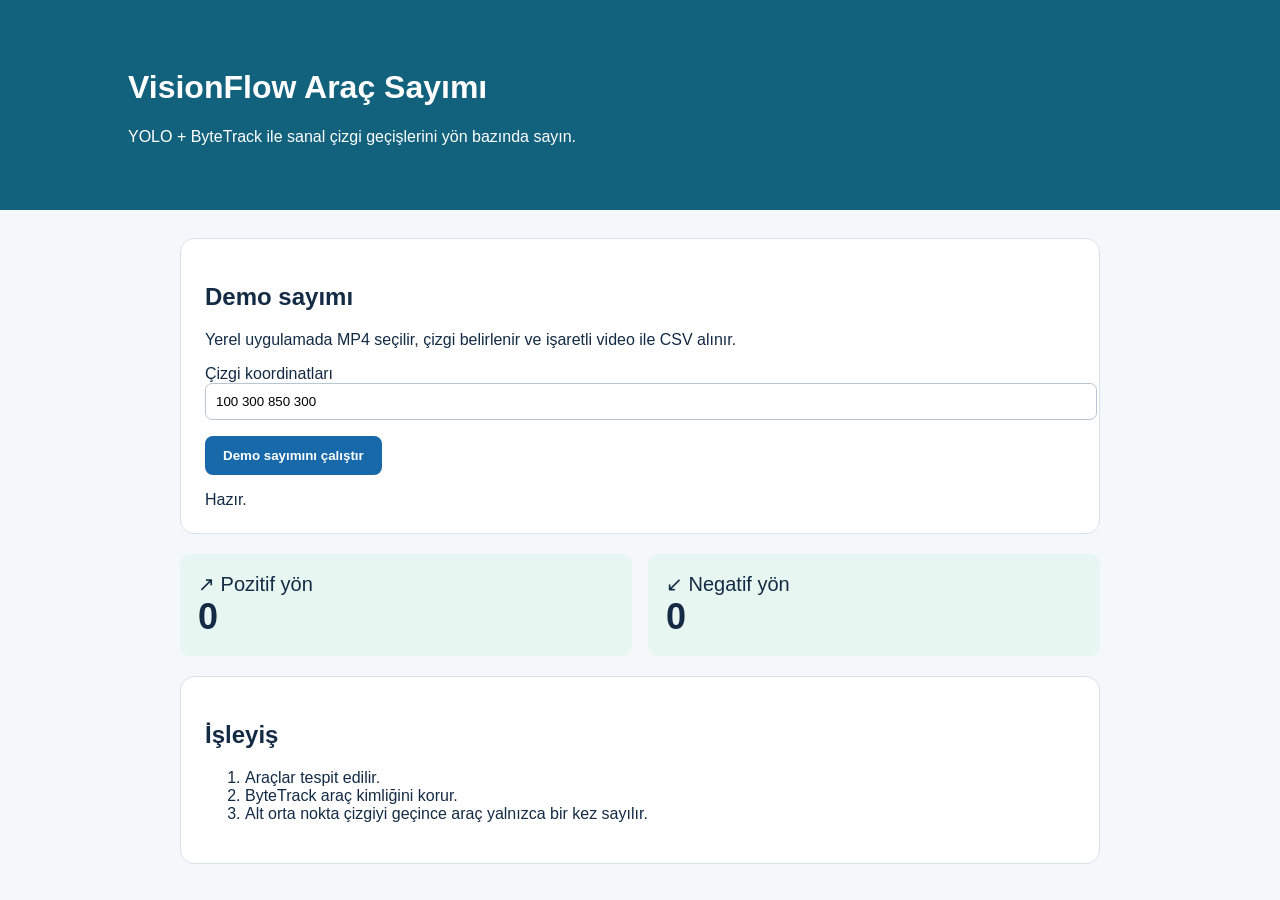
==== web/index.html @ b094665a "feat: add vehicle counting web interface draft" ====
<!doctype html>
<html lang="tr"><meta charset="utf-8"><meta name="viewport" content="width=device-width,initial-scale=1"><title>VisionFlow Araç Sayımı</title>
<style>body{margin:0;font:16px Arial;background:#f5f8fb;color:#132b44}header{padding:48px 10%;background:#12617d;color:#fff}main{max-width:920px;margin:28px auto;padding:0 20px;display:grid;gap:20px}.card{background:#fff;border:1px solid #d8e2ea;border-radius:14px;padding:24px}.grid{display:grid;grid-template-columns:1fr 1fr;gap:16px}.count{padding:18px;background:#e8f6f1;border-radius:10px;font-size:20px}.count b{display:block;font-size:36px}button{background:#1769aa;color:#fff;border:0;border-radius:8px;padding:12px 18px;font-weight:bold;cursor:pointer}input{padding:10px;border:1px solid #b8c7d4;border-radius:7px;width:100%}@media(max-width:600px){.grid{grid-template-columns:1fr}}</style>
<header><h1>VisionFlow Araç Sayımı</h1><p>YOLO + ByteTrack ile sanal çizgi geçişlerini yön bazında sayın.</p></header>
<main><section class="card"><h2>Demo sayımı</h2><p>Yerel uygulamada MP4 seçilir, çizgi belirlenir ve işaretli video ile CSV alınır.</p><label>Çizgi koordinatları</label><input value="100 300 850 300"><p><button id="run">Demo sayımını çalıştır</button></p><span id="status">Hazır.</span></section><section class="grid"><div class="count">↗ Pozitif yön<b id="plus">0</b></div><div class="count">↙ Negatif yön<b id="minus">0</b></div></section><section class="card"><h2>İşleyiş</h2><ol><li>Araçlar tespit edilir.</li><li>ByteTrack araç kimliğini korur.</li><li>Alt orta nokta çizgiyi geçince araç yalnızca bir kez sayılır.</li></ol></section></main>
<script>document.querySelector('#run').onclick=()=>{plus.textContent='12';minus.textContent='9';status.textContent='Demo tamamlandı. Gerçek sonuçlar Python sayım motorundan gelir.'}</script>
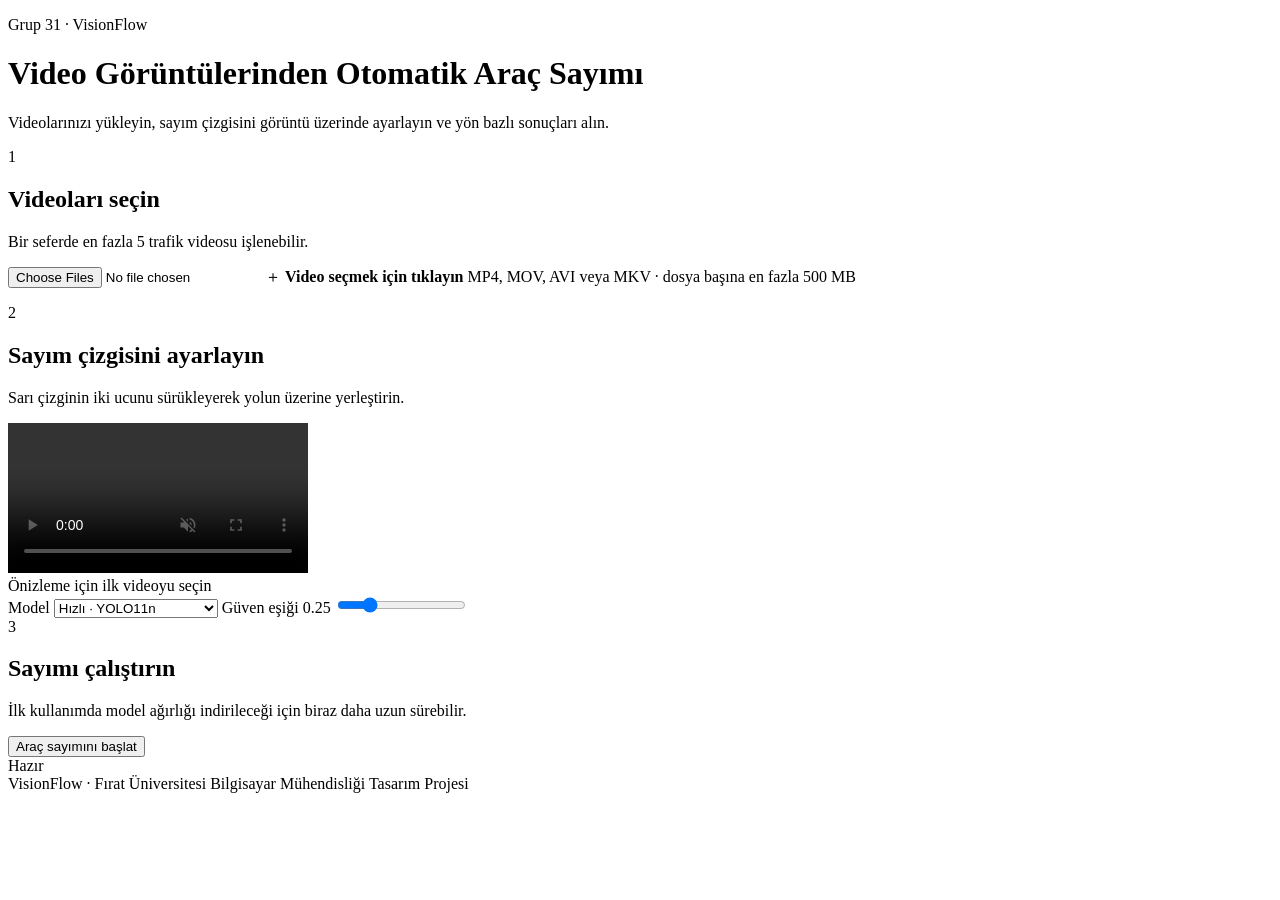
==== commit 08aff2ab: "feat: deliver working multi-video counting app" ====
--- a/web/index.html
+++ b/web/index.html
@@ -1,6 +1,77 @@
 <!doctype html>
-<html lang="tr"><meta charset="utf-8"><meta name="viewport" content="width=device-width,initial-scale=1"><title>VisionFlow Araç Sayımı</title>
-<style>body{margin:0;font:16px Arial;background:#f5f8fb;color:#132b44}header{padding:48px 10%;background:#12617d;color:#fff}main{max-width:920px;margin:28px auto;padding:0 20px;display:grid;gap:20px}.card{background:#fff;border:1px solid #d8e2ea;border-radius:14px;padding:24px}.grid{display:grid;grid-template-columns:1fr 1fr;gap:16px}.count{padding:18px;background:#e8f6f1;border-radius:10px;font-size:20px}.count b{display:block;font-size:36px}button{background:#1769aa;color:#fff;border:0;border-radius:8px;padding:12px 18px;font-weight:bold;cursor:pointer}input{padding:10px;border:1px solid #b8c7d4;border-radius:7px;width:100%}@media(max-width:600px){.grid{grid-template-columns:1fr}}</style>
-<header><h1>VisionFlow Araç Sayımı</h1><p>YOLO + ByteTrack ile sanal çizgi geçişlerini yön bazında sayın.</p></header>
-<main><section class="card"><h2>Demo sayımı</h2><p>Yerel uygulamada MP4 seçilir, çizgi belirlenir ve işaretli video ile CSV alınır.</p><label>Çizgi koordinatları</label><input value="100 300 850 300"><p><button id="run">Demo sayımını çalıştır</button></p><span id="status">Hazır.</span></section><section class="grid"><div class="count">↗ Pozitif yön<b id="plus">0</b></div><div class="count">↙ Negatif yön<b id="minus">0</b></div></section><section class="card"><h2>İşleyiş</h2><ol><li>Araçlar tespit edilir.</li><li>ByteTrack araç kimliğini korur.</li><li>Alt orta nokta çizgiyi geçince araç yalnızca bir kez sayılır.</li></ol></section></main>
-<script>document.querySelector('#run').onclick=()=>{plus.textContent='12';minus.textContent='9';status.textContent='Demo tamamlandı. Gerçek sonuçlar Python sayım motorundan gelir.'}</script>
+<html lang="tr">
+<head>
+  <meta charset="utf-8">
+  <meta name="viewport" content="width=device-width, initial-scale=1">
+  <meta name="description" content="YOLO ve ByteTrack ile videodan otomatik araç sayımı">
+  <title>VisionFlow Araç Sayımı</title>
+  <link rel="stylesheet" href="/static/styles.css">
+</head>
+<body>
+  <header class="hero">
+    <div class="hero__inner">
+      <p class="eyebrow">Grup 31 · VisionFlow</p>
+      <h1>Video Görüntülerinden Otomatik Araç Sayımı</h1>
+      <p class="hero__copy">Videolarınızı yükleyin, sayım çizgisini görüntü üzerinde ayarlayın ve yön bazlı sonuçları alın.</p>
+    </div>
+  </header>
+
+  <main class="layout">
+    <section class="card setup" aria-labelledby="setup-title">
+      <div class="section-heading">
+        <span class="step">1</span>
+        <div><h2 id="setup-title">Videoları seçin</h2><p>Bir seferde en fazla 5 trafik videosu işlenebilir.</p></div>
+      </div>
+      <label class="dropzone" for="videos">
+        <input id="videos" type="file" accept="video/mp4,video/quicktime,video/x-msvideo,video/x-matroska" multiple>
+        <span class="dropzone__icon" aria-hidden="true">＋</span>
+        <strong>Video seçmek için tıklayın</strong>
+        <span>MP4, MOV, AVI veya MKV · dosya başına en fazla 500 MB</span>
+      </label>
+      <ul id="file-list" class="file-list" aria-live="polite"></ul>
+    </section>
+
+    <section class="card preview" aria-labelledby="line-title">
+      <div class="section-heading">
+        <span class="step">2</span>
+        <div><h2 id="line-title">Sayım çizgisini ayarlayın</h2><p>Sarı çizginin iki ucunu sürükleyerek yolun üzerine yerleştirin.</p></div>
+      </div>
+      <div id="stage" class="stage">
+        <video id="preview-video" muted controls playsinline></video>
+        <canvas id="line-canvas"></canvas>
+        <div id="preview-empty" class="stage__empty">Önizleme için ilk videoyu seçin</div>
+      </div>
+      <div class="controls-grid">
+        <label>Model
+          <select id="model">
+            <option value="yolo11n.pt">Hızlı · YOLO11n</option>
+            <option value="yolo11s.pt">Dengeli · YOLO11s</option>
+            <option value="yolo11m.pt">Daha güçlü · YOLO11m</option>
+          </select>
+        </label>
+        <label>Güven eşiği <output id="confidence-value">0.25</output>
+          <input id="confidence" type="range" min="0.05" max="0.95" step="0.05" value="0.25">
+        </label>
+      </div>
+    </section>
+
+    <section class="card run-card" aria-labelledby="run-title">
+      <div class="section-heading">
+        <span class="step">3</span>
+        <div><h2 id="run-title">Sayımı çalıştırın</h2><p>İlk kullanımda model ağırlığı indirileceği için biraz daha uzun sürebilir.</p></div>
+      </div>
+      <button id="run" class="primary" type="button">Araç sayımını başlat</button>
+      <div id="status" class="status" role="status" aria-live="polite">Hazır</div>
+      <div id="progress" class="progress" hidden><span></span></div>
+    </section>
+
+    <section id="results-section" class="results" aria-labelledby="results-title" hidden>
+      <div class="results__heading"><p class="eyebrow">İşlem tamamlandı</p><h2 id="results-title">Sonuçlar</h2></div>
+      <div id="results" class="results-grid"></div>
+    </section>
+  </main>
+
+  <footer>VisionFlow · Fırat Üniversitesi Bilgisayar Mühendisliği Tasarım Projesi</footer>
+  <script src="/static/app.js" defer></script>
+</body>
+</html>
